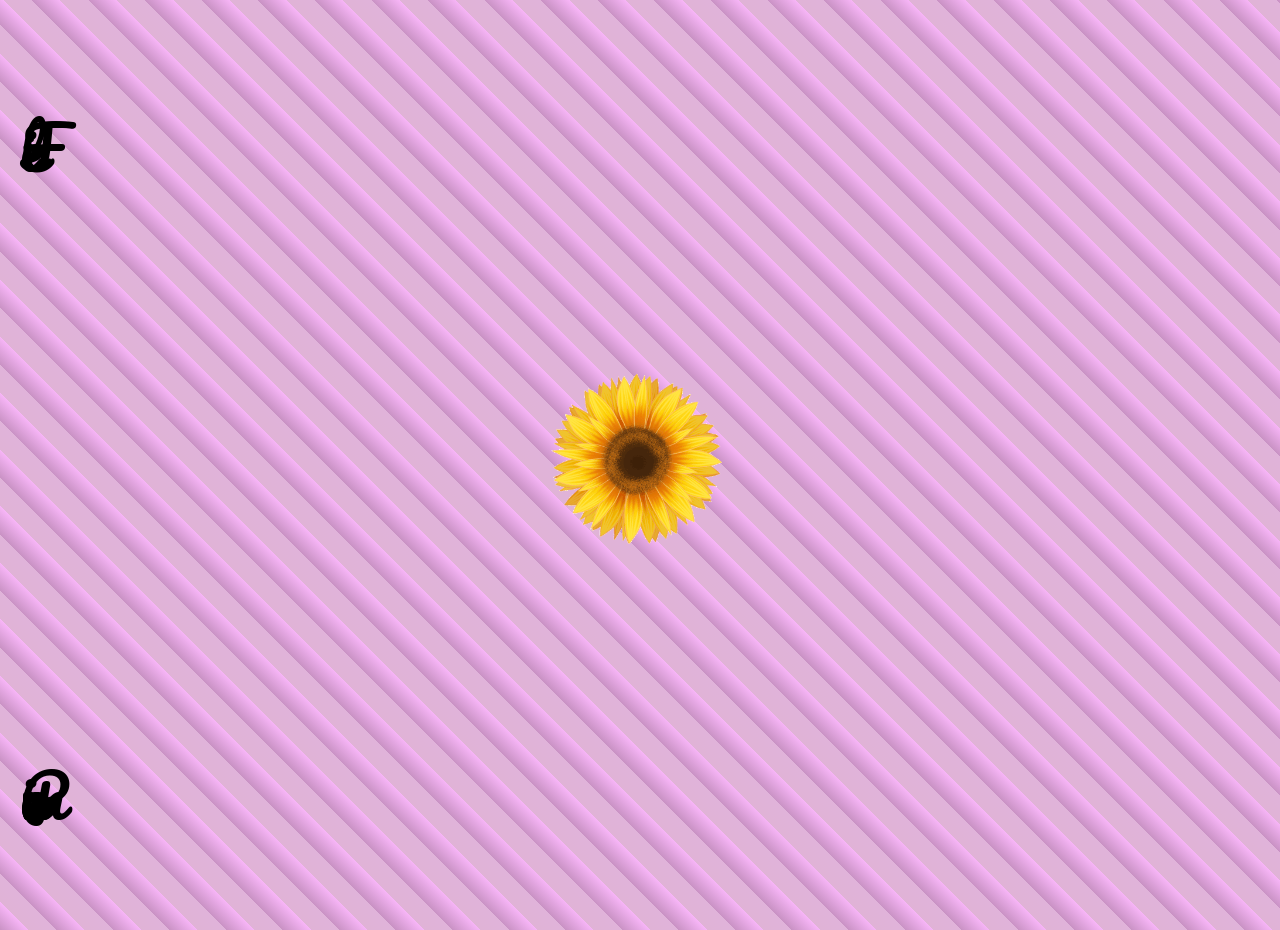
==== primavera.html @ 86a08c57 "Add files via upload" ====
<!DOCTYPE html>
<html lang="en">
<head>
    <meta charset="UTF-8">
    <meta name="viewport" content="width=device-width, initial-scale=1.0">
    <title>feliz equinoccio de primavera Nayeli c:</title>
    <link rel="stylesheet" href="style.css">
</head>
<body class="fondo">
    <div class="wrapper-container">
        <div class="wrapper top">
            <span class="letter letter1">F</span>
            <span class="letter letter2">e</span>
            <span class="letter letter3">l</span>
            <span class="letter letter4">i</span>
            <span class="letter letter5">z</span>
        </div>
        <img class="girasol" src="img/girasol.gif" alt="gif girasol">
        <div class="wrapper bottom">
            <span class="letter letter6">P</span>
            <span class="letter letter7">r</span>
            <span class="letter letter8">i</span>
            <span class="letter letter9">m</span>
            <span class="letter letter10">a</span>
            <span class="letter letter11">v</span>
            <span class="letter letter12">e</span>
            <span class="letter letter13">r</span>
            <span class="letter letter14">a</span>
        </div>
    </div>
</body>
</html>
---- style.css ----
@import url('https://fonts.googleapis.com/css2?family=Pacifico&display=swap');

body {
    display: flex;
    justify-content: center;
    align-items: center;
    min-height: 100vh; /* Permite scroll si la pantalla es muy corta verticalmente */
    margin: 0;
    padding: 15px; /* Evita que el contenido toque las orillas en celulares */
    box-sizing: border-box;
    background-color: #f7f7f7;
}

*, *::before, *::after {
    box-sizing: inherit;
}

.gift {
    --bg-color: #fcb2b2;
    --bg-color-light: #ffe7e7;
    --text-color-hover: #fff;
    --box-shadow-color: rgba(218, 36, 12, 0.48);
}

/* Modificación para tarjetas responsivas */
.card {
    width: 100%;
    max-width: 520px; /* Tamaño máximo en escritorio */
    min-height: 350px;
    height: auto;
    padding: 20px;
    background: #ffc0c0;
    border-radius: 10px;
    display: flex;
    flex-direction: column;
    justify-content: center;
    align-items: center;
    position: relative;
    box-shadow: 0 14px 26px rgba(238, 20, 20, 0.04);
    transition: all 0.3s ease-out;
    text-decoration: none;
}

.yt {
    width: 100%;
    max-width: 500px;
    height: auto;
    min-height: 450px;
    padding: 20px;
    background: #ffc0c0;
    border-radius: 10px;
    display: flex;
    flex-direction: column;
    justify-content: center;
    align-items: center;
    position: relative;
    box-shadow: 0 14px 26px rgba(238, 20, 20, 0.04);
    transition: all 0.3s ease-out;
    text-decoration: none;
}

.wa {
    font-size: clamp(2rem, 6vw, 3.5rem); /* Se escala proporcionalmente al ancho de la pantalla */
    color: #e71c92;
    margin-top: 20px;
    text-align: center;
    font-family: "Pacifico", cursive;
    font-style: normal;
}

.wa2 {
    font-size: clamp(1.5rem, 4vw, 30px);
    color: #e71c92;
    margin-top: 20px;
    text-align: center;
    font-family: "Pacifico", cursive;
    font-style: normal;
}

.card:hover {
    transform: translateY(-5px) scale(1.005);
    box-shadow: 0 24px 36px rgba(0, 0, 0, 0.11),
                0 24px 46px var(--box-shadow-color);
}

.card:hover .circle {
    border-color: var(--bg-color-light);
    background: var(--bg-color);
}

.card:hover p {
    color: var(--text-color-hover);
}

.card p {
    font-size: clamp(16px, 4vw, 23px);
    color: #e71c92;
    margin-top: 15px;
    text-align: center;
    transition: color 0.3s ease-out;
    font-family: "Pacifico", cursive;
    font-style: normal;
}

.circle {
    width: 131px;
    height: 131px;
    border-radius: 50%;
    background: #ffefef;
    border: 3px solid var(--bg-color);
    display: flex;
    justify-content: center;
    align-items: center;
    transition: all 0.3s ease-out;
}

.circle img {
    width: 120px;
    height: 80px;
    object-fit: scale-down;
    border-radius: 50%;
    transition: all 0.8s ease;
}

.circle:hover img {
    content: url('img/regalo_abierto.png');
}

.circle:hover {
    background-color: var(--bg-color-light);
}

.overlay {
    width: 118px;
    position: absolute;
    height: 118px;
    border-radius: 50%;
    background: var(--bg-color);
    top: 70px;
    left: 50px;
    z-index: 0;
    transition: transform 0.3s ease-out;
}

.fondo {
    background: repeating-linear-gradient(45deg, #c992c4, #f7b5f7 20px, #e0b3d6 20px, #e0b3da 40px);
}

.wrapper-container {
    display: flex;
    flex-direction: column;
    justify-content: space-around;
    align-items: center;
    width: 100%;
    height: 100vh;
    padding: 20px 0;
    box-sizing: border-box;
}

/* Ajuste del contenedor del texto en movimiento */
.wrapper {
    display: flex;
    position: relative;
    overflow: hidden;
    width: 100%; /* Toma todo el ancho disponible del dispositivo */
    max-width: 100vw;
    height: 4rem;
    font-family: "Pacifico", cursive;
    font-style: normal;
    font-size: clamp(32px, 8vw, 60px); /* Tamaño adaptable para el texto marquee */
    letter-spacing: 0.1em;
    margin-top: 10px;
}

.letter {
    position: absolute;
    top: 50%;
    transform: translateY(-50%);
    padding: 0 5px;
    animation: scroll 2.5s linear infinite, rainbow 2.5s infinite;
    white-space: nowrap;
}

.wrapper.top .letter {
    animation-duration: 3s;
}

.wrapper.bottom .letter {
    animation-duration: 3.5s;
}

@keyframes scroll {
    from {
        left: 100%;
    }
    to {
        left: -1ch;
    }
}

@keyframes rainbow {
    0% { color: white; }
    10% { color: #ff0000; }
    20% { color: #ff8700; }
    30% { color: #ffd300; }
    40% { color: #deff0a; }
    50% { color: #a1ff0a; }
    60% { color: #0aff99; }
    70% { color: #0aefff; }
    80% { color: #147df5; }
    90% { color: #580aff; }
    100% { color: #be0aff; }
}

.letter1 { animation-delay: calc(3.3s / 14 * (14 - 1) * -1); }
.letter2 { animation-delay: calc(3.3s / 14 * (14 - 2) * -1); }
.letter3 { animation-delay: calc(3.3s / 14 * (14 - 3) * -1); }
.letter4 { animation-delay: calc(3.3s / 14 * (14 - 4) * -1); }
.letter5 { animation-delay: calc(3.3s / 14 * (14 - 5) * -1); }

.letter6 { animation-delay: calc(1.9s / 9 * (9 - 1) * -1); }
.letter7 { animation-delay: calc(1.9s / 9 * (9 - 2) * -1); }
.letter8 { animation-delay: calc(1.9s / 9 * (9 - 3) * -1); }
.letter9 { animation-delay: calc(1.9s / 9 * (9 - 4) * -1); }
.letter10 { animation-delay: calc(1.9s / 9 * (9 - 5) * -1); }
.letter11 { animation-delay: calc(1.9s / 9 * (9 - 6) * -1); }
.letter12 { animation-delay: calc(1.9s / 9 * (9 - 7) * -1); }
.letter13 { animation-delay: calc(1.9s / 9 * (9 - 8) * -1); }
.letter14 { animation-delay: calc(1.9s / 9 * (9 - 9) * -1); }

/* Ajuste del tamaño del girasol */
.girasol {
    width: 60vw; /* Escala con respecto al ancho de la pantalla */
    max-width: 300px;
    height: auto;
    margin: 0 auto;
}
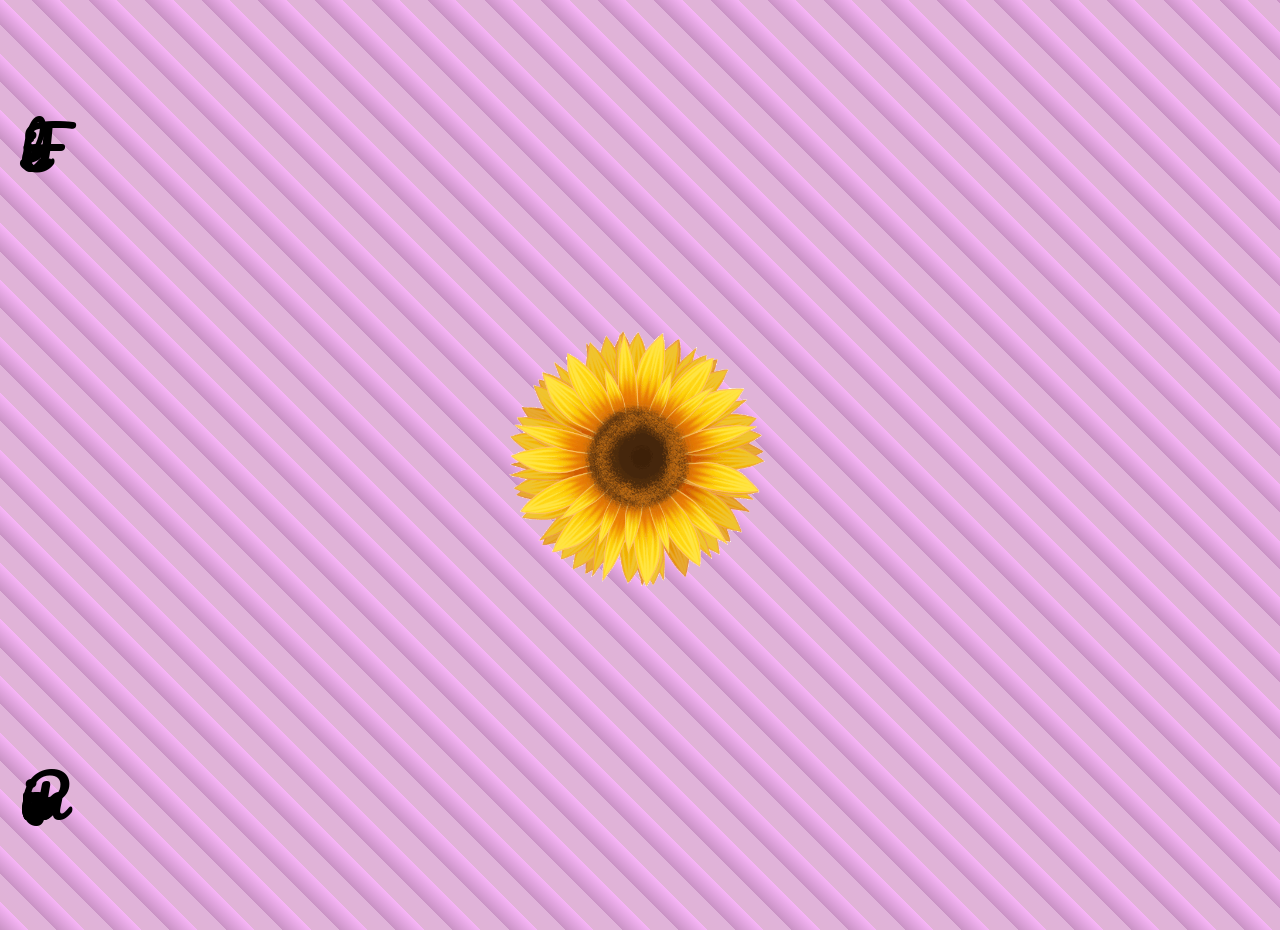
==== commit 2a3d8ef3: "Update primavera.html" ====
--- a/primavera.html
+++ b/primavera.html
@@ -3,7 +3,7 @@
 <head>
     <meta charset="UTF-8">
     <meta name="viewport" content="width=device-width, initial-scale=1.0">
-    <title>feliz equinoccio de primavera Nayeli c:</title>
+    <title>Feliz primavera Kyara c:</title>
     <link rel="stylesheet" href="style.css">
 </head>
 <body class="fondo">
